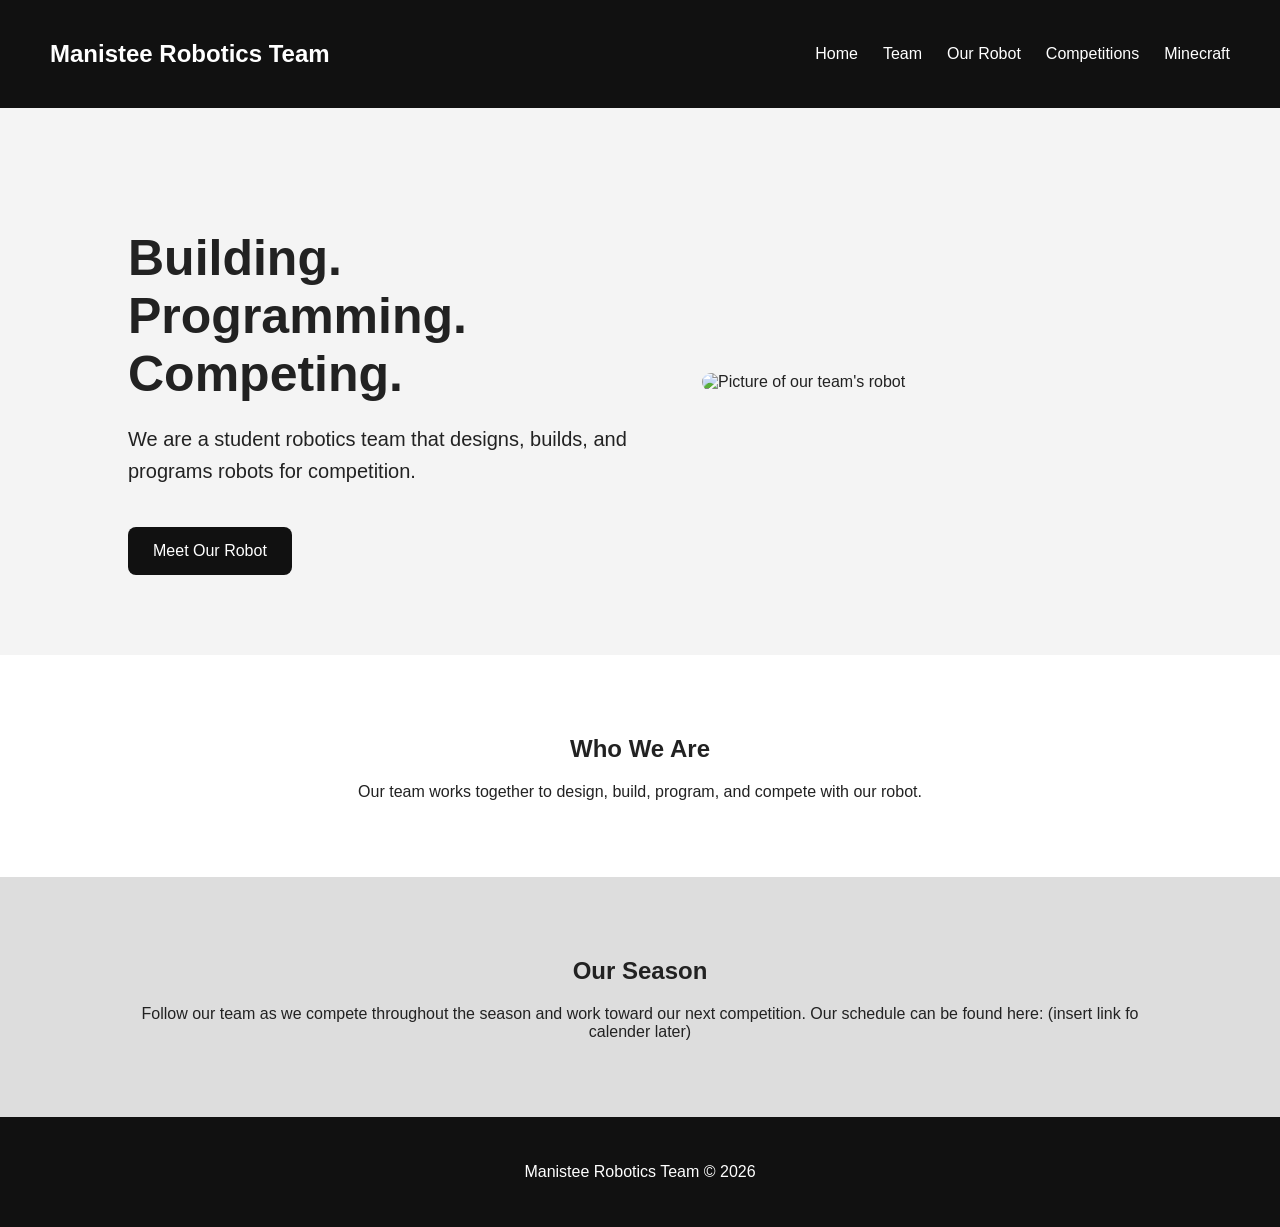
==== index.html @ 15381c92 "Add files via upload" ====
<!DOCTYPE html>
<html lang="en">

<head>
    <meta charset="UTF-8">
    <meta name="viewport" content="width=device-width, initial-scale=1.0">

    <title>Manistee Robotics Team</title>

    <link rel="stylesheet" href="style.css">
</head>

<body>

    <!-- Navigation bar -->
    <nav>
        <h1>Manistee Robotics Team</h1>

        <div class="nav-links">
            <a href="index.html">Home</a>
            <a href="team.html">Team</a>
            <a href="robot.html">Our Robot</a>
            <a href="competitions.html">Competitions</a>
            <a href="minecraft.html">Minecraft</a>
        </div>
    </nav>


    <!-- Main introduction -->
    <main>

        <section class="hero">
            <div class="hero-text">
                <h2>Building. Programming. Competing.</h2>

                <p>
                    We are a student robotics team that designs,
                    builds, and programs robots for competition.
                </p>

                <a class="button" href="robot.html">Meet Our Robot</a>
            </div>

            <img src="images/robot.jpg" alt="Picture of our team's robot">
        </section>


        <!-- About section -->
        <section class="about">
            <h2>Who We Are</h2>

            <p>
                Our team works together to design, build, program,
                and compete with our robot.
            </p>
        </section>


        <!-- Competition section -->
        <section class="competition">
            <h2>Our Season</h2>

            <p>
                Follow our team as we compete throughout the season
                and work toward our next competition. Our schedule can be found here:
                (insert link fo calender later)
            </p>
        </section>

    </main>


    <footer>
        <p>Manistee Robotics Team © 2026</p>
    </footer>

</body>
</html>
---- style.css ----
/* Everything */
body {
    margin: 0;
    font-family: Arial, sans-serif;
    background-color: #f4f4f4;
    color: #222;
}


/* Navigation bar */
nav {
    display: flex;
    justify-content: space-between;
    align-items: center;

    padding: 20px 50px;

    background-color: #111;
    color: white;
}


/* Navigation links */
.nav-links {
    display: flex;
    gap: 25px;
}

.nav-links a {
    color: white;
    text-decoration: none;
}


/* Main hero section */
.hero {
    display: flex;
    align-items: center;
    justify-content: space-between;

    padding: 80px 10%;
    gap: 50px;
}


/* Hero text */
.hero-text {
    max-width: 500px;
}

.hero h2 {
    font-size: 50px;
    margin-bottom: 20px;
}

.hero p {
    font-size: 20px;
    line-height: 1.6;
}


/* Robot image */
.hero img {
    width: 450px;
    border-radius: 15px;
}


/* Button */
.button {
    display: inline-block;

    margin-top: 20px;
    padding: 15px 25px;

    background-color: #111;
    color: white;

    text-decoration: none;
    border-radius: 8px;
}


/* General sections */
.about,
.competition {
    padding: 60px 10%;
    text-align: center;
}

.about {
    background-color: white;
}

.competition {
    background-color: #ddd;
}


/* Footer */
footer {
    padding: 30px;
    text-align: center;
    background-color: #111;
    color: white;
}

/* Team page */

.team-page {
    padding: 60px 10%;
    text-align: center;
}

.team-page h2 {
    font-size: 40px;
}


/* Team member grid */

.team-grid {
    display: grid;

    grid-template-columns: repeat(3, 1fr);

    gap: 30px;

    margin-top: 50px;
}


/* Individual person */

.person {
    background-color: white;

    padding: 20px;

    border-radius: 15px;
}


/* Person's photo */

.person img {
    width: 100%;
    height: 250px;

    object-fit: cover;

    border-radius: 10px;
}


.person h3 {
    font-size: 24px;
    margin-bottom: 5px;
}


.person p {
    margin-top: 0;
}

```css
/* Robot hero */

.robot-hero {
    display: flex;
    align-items: center;
    justify-content: space-between;

    padding: 80px 10%;
    gap: 50px;
}


.robot-hero-text {
    max-width: 550px;
}


.robot-hero h2 {
    font-size: 50px;
    margin-bottom: 10px;
}


.robot-hero h3 {
    font-size: 30px;
}


.robot-hero p {
    font-size: 18px;
    line-height: 1.6;
}


.robot-hero img {
    width: 500px;
    border-radius: 15px;
}


/* General robot sections */

.robot-section {
    padding: 60px 10%;
    text-align: center;
}


.robot-section h2 {
    font-size: 40px;
}


/* Robot features */

.robot-features {
    display: grid;

    grid-template-columns: repeat(3, 1fr);

    gap: 30px;

    margin-top: 40px;
}


.robot-feature {
    background-color: white;

    padding: 25px;

    border-radius: 15px;
}


.robot-feature h3 {
    font-size: 24px;
}


/* Robot gallery */

.robot-gallery {
    display: grid;

    grid-template-columns: repeat(3, 1fr);

    gap: 20px;

    margin-top: 40px;
}


.robot-gallery img {
    width: 100%;
    height: 250px;

    object-fit: cover;

    border-radius: 10px;
}
```
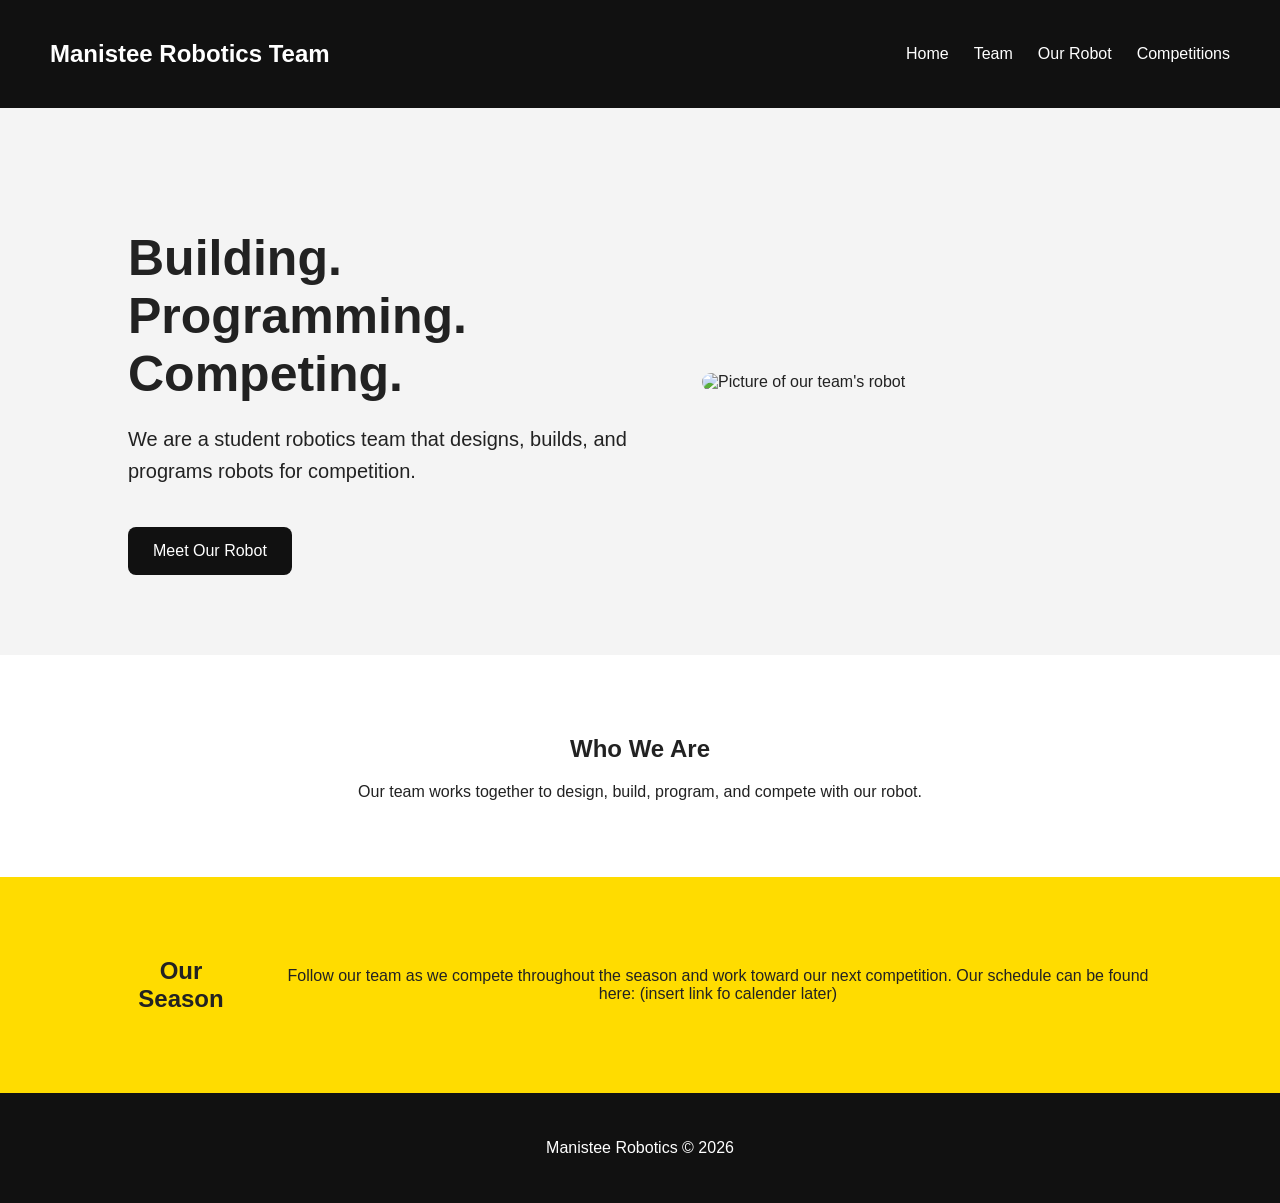
==== commit 8a4aca3c: "i may not have a brain gentlemen but i have a idea" ====
--- a/index.html
+++ b/index.html
@@ -5,7 +5,7 @@
     <meta charset="UTF-8">
     <meta name="viewport" content="width=device-width, initial-scale=1.0">
 
-    <title>Manistee Robotics Team</title>
+    <title>Manistee Robotics</title>
 
     <link rel="stylesheet" href="style.css">
 </head>
@@ -21,7 +21,6 @@
             <a href="team.html">Team</a>
             <a href="robot.html">Our Robot</a>
             <a href="competitions.html">Competitions</a>
-            <a href="minecraft.html">Minecraft</a>
         </div>
     </nav>
 
@@ -41,7 +40,7 @@
                 <a class="button" href="robot.html">Meet Our Robot</a>
             </div>
 
-            <img src="images/robot.jpg" alt="Picture of our team's robot">
+            <img src="images/competition.jpg" alt="Picture of our team's robot">
         </section>
 
 
@@ -71,7 +70,7 @@
 
 
     <footer>
-        <p>Manistee Robotics Team © 2026</p>
+        <p>Manistee Robotics © 2026</p>
     </footer>
 
 </body>
--- a/style.css
+++ b/style.css
@@ -108,14 +108,19 @@
 /* Team page */
 
 .team-page {
+    background-color:rgb(255, 220, 0) ;
     padding: 60px 10%;
     text-align: center;
 }
 
 .team-page h2 {
+    color: rgb(19, 59, 110);
     font-size: 40px;
 }
 
+.team-page p {
+    color: rgb(19, 59, 110);
+}
 
 /* Team member grid */
 
@@ -133,7 +138,7 @@
 /* Individual person */
 
 .person {
-    background-color: white;
+    background-color: rgb(19, 59, 110);
 
     padding: 20px;
 
@@ -142,6 +147,13 @@
 
 
 /* Person's photo */
+
+.team-grid img {
+    width: 100%;
+    max-width: 100%;
+    height: 250px;
+    object-fit: cover;
+}
 
 .person img {
     width: 100%;
@@ -154,6 +166,7 @@
 
 
 .person h3 {
+    color : rgb(255, 242, 0);
     font-size: 24px;
     margin-bottom: 5px;
 }
@@ -161,9 +174,9 @@
 
 .person p {
     margin-top: 0;
-}
-
-```css
+    color : rgb(255, 242, 0);
+}
+
 /* Robot hero */
 
 .robot-hero {
@@ -207,6 +220,7 @@
 /* General robot sections */
 
 .robot-section {
+    background-color:rgb(255, 220, 0);
     padding: 60px 10%;
     text-align: center;
 }
@@ -265,4 +279,137 @@
 
     border-radius: 10px;
 }
-```
+
+.robot-intro {
+    background-color:rgb(255, 220, 0);
+    text-align: center;
+    padding: 60px 10%;
+}
+
+.robot-intro h2 {
+    color: rgb(19, 59, 110);
+    text-align: center;
+}
+
+.robot-intro h3 {
+    color: rgb(19, 59, 110);
+    text-align: center;
+}
+
+.robot-intro p {
+    color: rgb(19, 59, 110);
+    text-align: center;
+}
+
+.robot-intro img {
+    width: 500px;
+    max-width: 100%;
+    border-radius: 15px;
+}
+
+.competition {
+    display: flex;
+    align-items: center;
+    justify-content: space-between;
+    gap: 50px;
+    padding: 60px 10%;
+    background-color:rgb(255, 220, 0);
+}
+
+.competition-text {
+    flex: 1;
+}
+.competition-card {
+    display: flex;
+    align-items: center;
+}
+
+/* competition section */
+.competition-list {
+    display: flex;
+    flex-direction: column;
+    gap: 30px;
+}
+
+.competition-body {
+    background-color:rgb(255, 220, 0) ;
+}
+
+.competition-card {
+    display: flex;
+    align-items: center;
+    gap: 40px;
+    padding: 30px;
+    background-color: rgb(19, 59, 110);
+    border-radius: 15px;
+}
+
+.competition-hero h2 {
+    color: rgb(19, 59, 110);
+}
+
+.competition-hero p {
+    color: rgb(19, 59, 110);
+}
+
+.competition-section h2 {
+    color: rgb(19, 59, 110);
+}
+
+.competition-section p {
+    color: rgb(19, 59, 110);
+}
+
+.competition-card p {
+    color : rgb(255, 242, 0);
+}
+
+.competition-card h3 {
+    color : rgb(255, 242, 0);
+}
+
+.competition-hero {
+    background-color:rgb(255, 220, 0) ;
+}
+
+.competition-section {
+    background-color:rgb(255, 220, 0) ;
+}
+
+.competition-hero h2 {
+    text-align: center;
+}
+
+.competition-hero p {
+    text-align: center;
+}
+
+.competition-section h2 {
+    text-align: center;
+}
+
+.competition-section > p {
+    text-align: center;
+}
+
+
+.competition-section-previous-season h2 {
+    text-align: center;
+     color: rgb(19, 59, 110);
+}
+
+.competition-section-previous-season > p {
+    text-align: center;
+     color: rgb(19, 59, 110);
+}
+
+.competition-info {
+    flex: 1;
+}
+
+.competition-card img {
+    width: 400px;
+    height: 250px;
+    object-fit: cover;
+    border-radius: 15px;
+}
